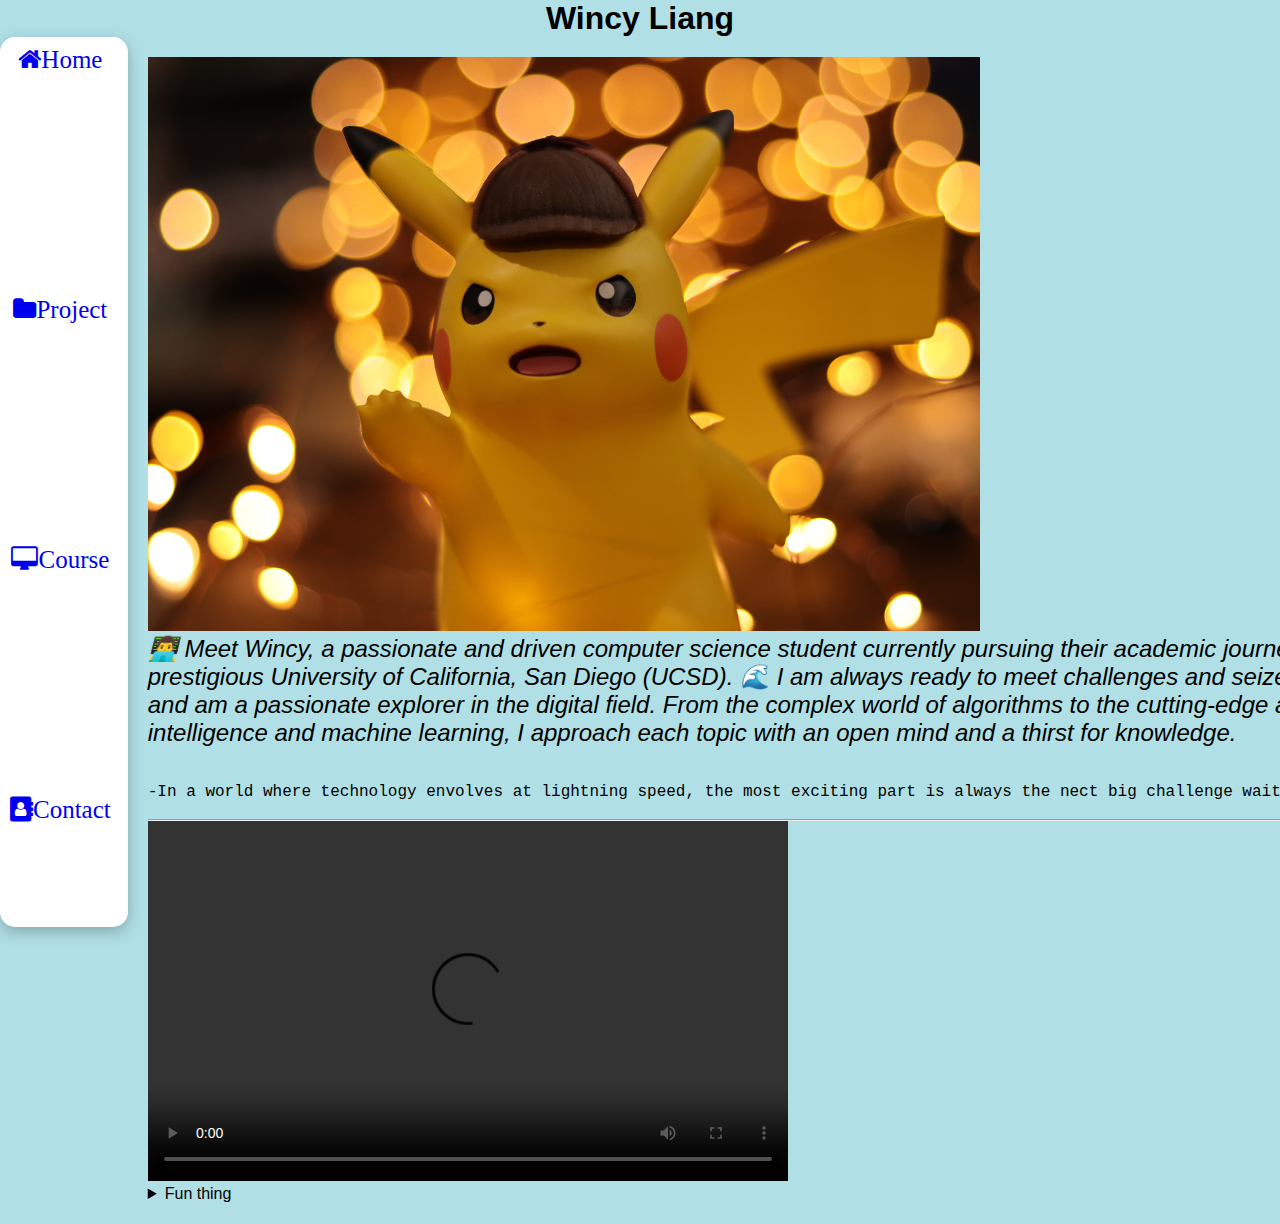
==== index.html @ c6b08d30 "copied from hw3" ====
<!DOCTYPE html>
<html lang="en">
    <head>
        <meta charset="UTF-8">
        <title>Homepage</title>
        <link rel="stylesheet" href="style.css"></style>
        <link rel="stylesheet" href="https://cdnjs.cloudflare.com/ajax/libs/font-awesome/4.7.0/css/font-awesome.min.css">
    </head>
    <body>
        <h1>Wincy Liang</h1>
        <section class="container">
            <section class="navigation">
                <nav>
                    <ul class="menu">
                        <li class="subli">
                            <a href="index.html"><i class="fa fa-home">Home</i><a>
                        </li>
                        <li class="subli">
                            <a href="project.html"><i class="fa fa-folder">Project</i></a>
                        </li>
    
                        <li class="subli">
                            <a href="course.html"><i class="fa fa-desktop">Course</i></a>
    
                        </li>
    
                        <li class="subli">
                            <a href="contact.html"><i class="fa fa-address-book">Contact</i></a>
    
                        </li>
    
    
                    </ul>
    
    
    
    
                </nav>
            </section>

            <section class="intro">
                <picture>
                    <source media="(max-width:640px)" srcset="tree.png">
                    <img src="pokemon.png" alt="pokemon" style="width:auto;">
                </picture>
        
                <p>       
                    👨‍💻 Meet Wincy, a passionate and driven computer science 
                    student currently pursuing their academic journey at the prestigious University of California, San Diego (UCSD). 🌊
                    I am always ready to meet challenges and seize opportunities, and am a passionate explorer in the digital field. 
                    From the complex world of algorithms to the cutting-edge areas of artificial intelligence and machine learning, 
                    I approach each topic with an open mind and a thirst for knowledge.
                </p>

                <br><br>
                <pre>-In a world where technology envolves at lightning speed, the most exciting part is always the nect big challenge waiting to be conquered.</pre>
                <br><hr>
                <video width="640" height="360" controls>
                    <source src="video.mp4" type="video/mp4">
                    Your browser does not support the video tag.
                </video>
                <details>
                    <summary>Fun thing</summary>
                    Enjoy a glimpse into my free time! This video captures moments of relaxation and entertainment, showcasing the things I love to do during my leisure hours.</p>
                </details>

    
            </section>

    
    
          
        </section>

    </body>
</html>
---- style.css ----
* {
    margin: 0;
    padding: 0;
    box-sizing: border-box;
}
:root {
    --main-color: #3498db;
    --secondary-color: #0749f2;
}
header {
    height: 20vmin; 
}

body {

    justify-content: center;
    align-items: center;
    text-align: center;
    background-color: powderblue;
    font-family: "PT Sans", Calibri, Tahoma, sans-serif;
}

.container {
    display: flex;
   
}

.navigation {
    width: 100pxpx;
    background-color: #fff;
    box-shadow: 0px 5px 15px rgba(0, 0, 0, 0.25);
    border-radius: 15px;
    display: flex;
    flex-direction: column;
    padding: 10px;
    height: 890px;
    transition: background-color 0.3s ease-in-out;
   
}

.navigation nav {
    flex: 1;
}

.menu {
    list-style: none;
}

.menu li{
    margin-bottom: 25vh;
}

.menu i {
    font-size: 25px;
    margin-right: 7px;
}

.intro {
    flex: 1;
    padding: 20px; 
    text-align: left;
}
.intro p{
    font-weight: 200;
    font-size: x-large;
    font-style: italic;
}
.intro pre{
    font-size: large;
}
/* Media queries */
@media only screen and (max-width: 640px) {
    .menu li{
        display: block;
        margin: 5px 0; /* Adjust the margin as needed */
    }
    .navigation{
        height: 150px;

    }
    .intro picture{
        max-width: 100%;
        height: auto;
    }
    .intro p{
        font-size: 14px;

        text-align: justify;
    }
}
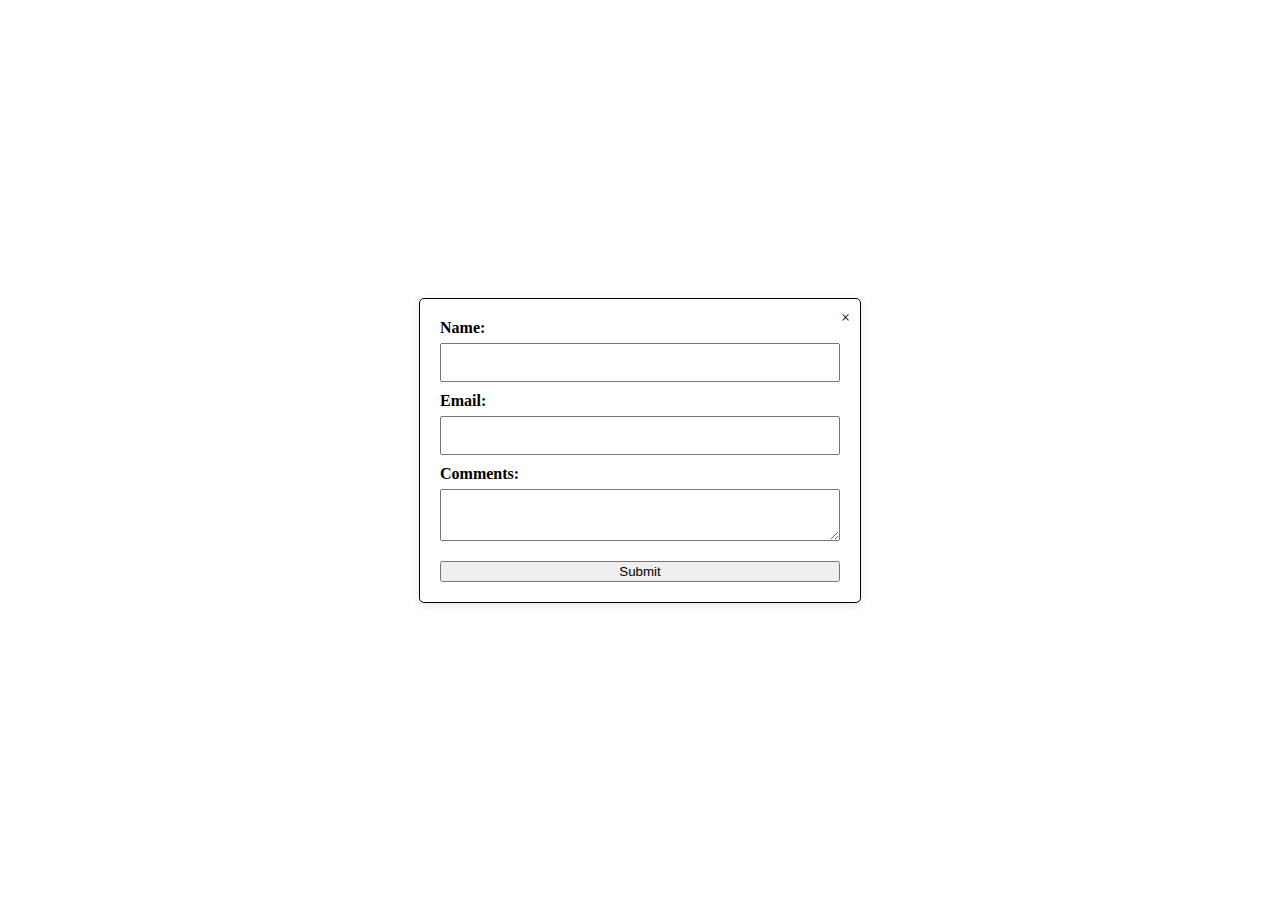
==== commit 0aed7078: "file renamed" ====
--- a/index.html
+++ b/index.html
@@ -1,76 +1,39 @@
 <!DOCTYPE html>
 <html lang="en">
-    <head>
-        <meta charset="UTF-8">
-        <title>Homepage</title>
-        <link rel="stylesheet" href="style.css"></style>
-        <link rel="stylesheet" href="https://cdnjs.cloudflare.com/ajax/libs/font-awesome/4.7.0/css/font-awesome.min.css">
-    </head>
-    <body>
-        <h1>Wincy Liang</h1>
-        <section class="container">
-            <section class="navigation">
-                <nav>
-                    <ul class="menu">
-                        <li class="subli">
-                            <a href="index.html"><i class="fa fa-home">Home</i><a>
-                        </li>
-                        <li class="subli">
-                            <a href="project.html"><i class="fa fa-folder">Project</i></a>
-                        </li>
+<head>
+    <meta charset="UTF-8">
+    <meta name="viewport" content="width=device-width, initial-scale=1.0">
+    <title>Contact Form</title>
+    <link rel="stylesheet" href="contact-form.css"></style>
+
+</head>
+<body>
+
+<div class="form-window">
+    <span class="close" onclick="closewindow()">&times;</span>
+
+    <form id="contact_form" action="https://httpbin.org" method="post">
+        <label for="name">Name:</label>
+        <input type="text" id="name" name="name" required>
     
-                        <li class="subli">
-                            <a href="course.html"><i class="fa fa-desktop">Course</i></a>
+        <label for="email">Email:</label>
+        <input type="email" id="email" name="email" required>
     
-                        </li>
+        <label for="comments">Comments:</label>
+        <textarea id="comments" name="comments" required></textarea>
     
-                        <li class="subli">
-                            <a href="contact.html"><i class="fa fa-address-book">Contact</i></a>
+        <input type="hidden" id="possible_bot" name="possible_bot" value="true">
     
-                        </li>
+        <output id="error" for="name email comments"></output>
+        <output class="info" id="info_output"></output>
+    
+        <button type="submit">Submit</button>
+    </form>
     
     
-                    </ul>
-    
-    
-    
-    
-                </nav>
-            </section>
+</div>
+<script src="script.js"></script>
 
-            <section class="intro">
-                <picture>
-                    <source media="(max-width:640px)" srcset="tree.png">
-                    <img src="pokemon.png" alt="pokemon" style="width:auto;">
-                </picture>
-        
-                <p>       
-                    👨‍💻 Meet Wincy, a passionate and driven computer science 
-                    student currently pursuing their academic journey at the prestigious University of California, San Diego (UCSD). 🌊
-                    I am always ready to meet challenges and seize opportunities, and am a passionate explorer in the digital field. 
-                    From the complex world of algorithms to the cutting-edge areas of artificial intelligence and machine learning, 
-                    I approach each topic with an open mind and a thirst for knowledge.
-                </p>
 
-                <br><br>
-                <pre>-In a world where technology envolves at lightning speed, the most exciting part is always the nect big challenge waiting to be conquered.</pre>
-                <br><hr>
-                <video width="640" height="360" controls>
-                    <source src="video.mp4" type="video/mp4">
-                    Your browser does not support the video tag.
-                </video>
-                <details>
-                    <summary>Fun thing</summary>
-                    Enjoy a glimpse into my free time! This video captures moments of relaxation and entertainment, showcasing the things I love to do during my leisure hours.</p>
-                </details>
-
-    
-            </section>
-
-    
-    
-          
-        </section>
-
-    </body>
-</html>+</body>
+</html>
--- a/contact-form.css
+++ b/contact-form.css
@@ -0,0 +1,48 @@
+body{
+    display: flex;
+    justify-content: center;
+    align-items: center;
+    height: 100vh;
+    margin:0;
+}
+
+.form-window{
+    position: relative;
+    max-width: 400px;
+    width:100%;
+    padding:20px;
+    border:1px solid;
+    border-radius: 5px;
+    box-shadow: 0 2px 10px rgba(0,0,0,0.1);
+
+}
+
+.close{
+    position:absolute;
+    top:10px;
+    right:10px;
+    cursor:pointer;
+}
+form{
+    display: flex;
+    flex-direction: column;
+    max-width: 500px;
+    width: 100%;
+}
+label{
+    margin-bottom: 6px;
+    font-weight: bold;
+
+}
+
+input, textarea{
+    padding: 10px;
+    margin-bottom: 10px;
+}
+output{
+    color:red;
+    margin-bottom: 5px;
+}
+output.info{
+    color:green;
+}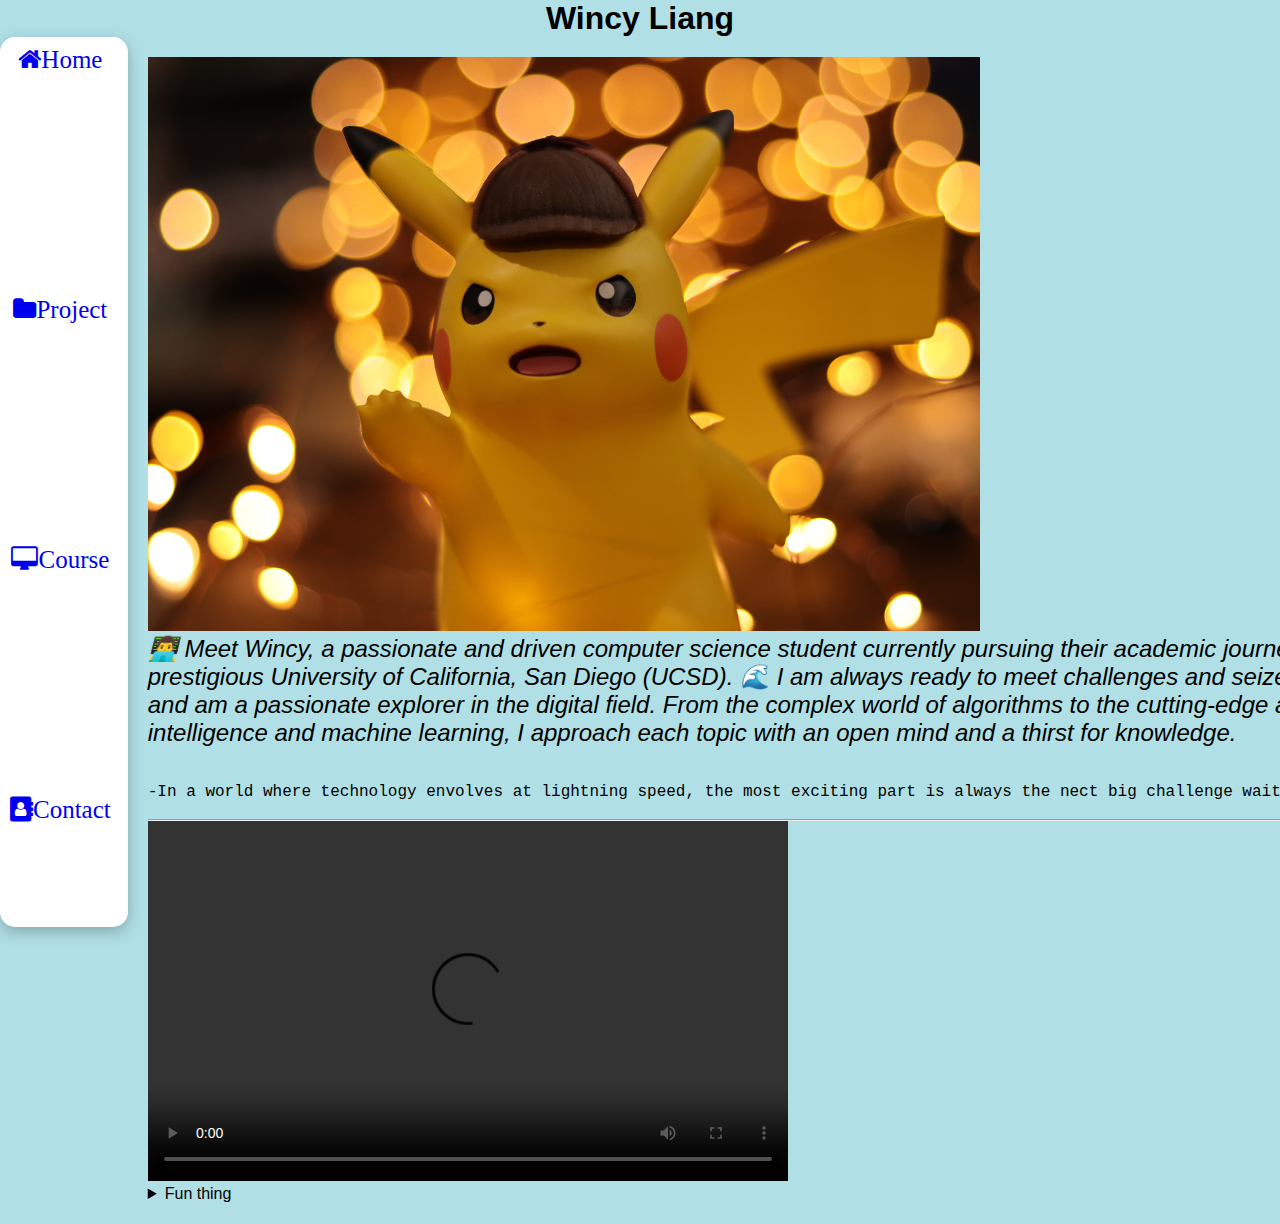
==== commit a0785d94: "file renamed" ====
--- a/index.html
+++ b/index.html
@@ -1,39 +1,76 @@
 <!DOCTYPE html>
 <html lang="en">
-<head>
-    <meta charset="UTF-8">
-    <meta name="viewport" content="width=device-width, initial-scale=1.0">
-    <title>Contact Form</title>
-    <link rel="stylesheet" href="contact-form.css"></style>
-
-</head>
-<body>
-
-<div class="form-window">
-    <span class="close" onclick="closewindow()">&times;</span>
-
-    <form id="contact_form" action="https://httpbin.org" method="post">
-        <label for="name">Name:</label>
-        <input type="text" id="name" name="name" required>
+    <head>
+        <meta charset="UTF-8">
+        <title>Homepage</title>
+        <link rel="stylesheet" href="style.css"></style>
+        <link rel="stylesheet" href="https://cdnjs.cloudflare.com/ajax/libs/font-awesome/4.7.0/css/font-awesome.min.css">
+    </head>
+    <body>
+        <h1>Wincy Liang</h1>
+        <section class="container">
+            <section class="navigation">
+                <nav>
+                    <ul class="menu">
+                        <li class="subli">
+                            <a href="index.html"><i class="fa fa-home">Home</i><a>
+                        </li>
+                        <li class="subli">
+                            <a href="project.html"><i class="fa fa-folder">Project</i></a>
+                        </li>
     
-        <label for="email">Email:</label>
-        <input type="email" id="email" name="email" required>
+                        <li class="subli">
+                            <a href="course.html"><i class="fa fa-desktop">Course</i></a>
     
-        <label for="comments">Comments:</label>
-        <textarea id="comments" name="comments" required></textarea>
+                        </li>
     
-        <input type="hidden" id="possible_bot" name="possible_bot" value="true">
+                        <li class="subli">
+                            <a href="contact.html"><i class="fa fa-address-book">Contact</i></a>
     
-        <output id="error" for="name email comments"></output>
-        <output class="info" id="info_output"></output>
-    
-        <button type="submit">Submit</button>
-    </form>
+                        </li>
     
     
-</div>
-<script src="script.js"></script>
+                    </ul>
+    
+    
+    
+    
+                </nav>
+            </section>
 
+            <section class="intro">
+                <picture>
+                    <source media="(max-width:640px)" srcset="tree.png">
+                    <img src="pokemon.png" alt="pokemon" style="width:auto;">
+                </picture>
+        
+                <p>       
+                    👨‍💻 Meet Wincy, a passionate and driven computer science 
+                    student currently pursuing their academic journey at the prestigious University of California, San Diego (UCSD). 🌊
+                    I am always ready to meet challenges and seize opportunities, and am a passionate explorer in the digital field. 
+                    From the complex world of algorithms to the cutting-edge areas of artificial intelligence and machine learning, 
+                    I approach each topic with an open mind and a thirst for knowledge.
+                </p>
 
-</body>
-</html>
+                <br><br>
+                <pre>-In a world where technology envolves at lightning speed, the most exciting part is always the nect big challenge waiting to be conquered.</pre>
+                <br><hr>
+                <video width="640" height="360" controls>
+                    <source src="video.mp4" type="video/mp4">
+                    Your browser does not support the video tag.
+                </video>
+                <details>
+                    <summary>Fun thing</summary>
+                    Enjoy a glimpse into my free time! This video captures moments of relaxation and entertainment, showcasing the things I love to do during my leisure hours.</p>
+                </details>
+
+    
+            </section>
+
+    
+    
+          
+        </section>
+
+    </body>
+</html>--- a/style.css
+++ b/style.css
@@ -0,0 +1,92 @@
+* {
+    margin: 0;
+    padding: 0;
+    box-sizing: border-box;
+}
+:root {
+    --main-color: #3498db;
+    --secondary-color: #0749f2;
+}
+header {
+    height: 20vmin; 
+}
+
+body {
+
+    justify-content: center;
+    align-items: center;
+    text-align: center;
+    background-color: powderblue;
+    font-family: "PT Sans", Calibri, Tahoma, sans-serif;
+}
+
+.container {
+    display: flex;
+   
+}
+
+.navigation {
+    width: 100pxpx;
+    background-color: #fff;
+    box-shadow: 0px 5px 15px rgba(0, 0, 0, 0.25);
+    border-radius: 15px;
+    display: flex;
+    flex-direction: column;
+    padding: 10px;
+    height: 890px;
+    transition: background-color 0.3s ease-in-out;
+   
+}
+
+.navigation nav {
+    flex: 1;
+}
+
+.menu {
+    list-style: none;
+}
+
+.menu li{
+    margin-bottom: 25vh;
+}
+
+.menu i {
+    font-size: 25px;
+    margin-right: 7px;
+}
+
+.intro {
+    flex: 1;
+    padding: 20px; 
+    text-align: left;
+}
+.intro p{
+    font-weight: 200;
+    font-size: x-large;
+    font-style: italic;
+}
+.intro pre{
+    font-size: large;
+}
+/* Media queries */
+@media only screen and (max-width: 640px) {
+    .menu li{
+        display: block;
+        margin: 5px 0; /* Adjust the margin as needed */
+    }
+    .navigation{
+        height: 150px;
+
+    }
+    .intro picture{
+        max-width: 100%;
+        height: auto;
+    }
+    .intro p{
+        font-size: 14px;
+
+        text-align: justify;
+    }
+}
+
+
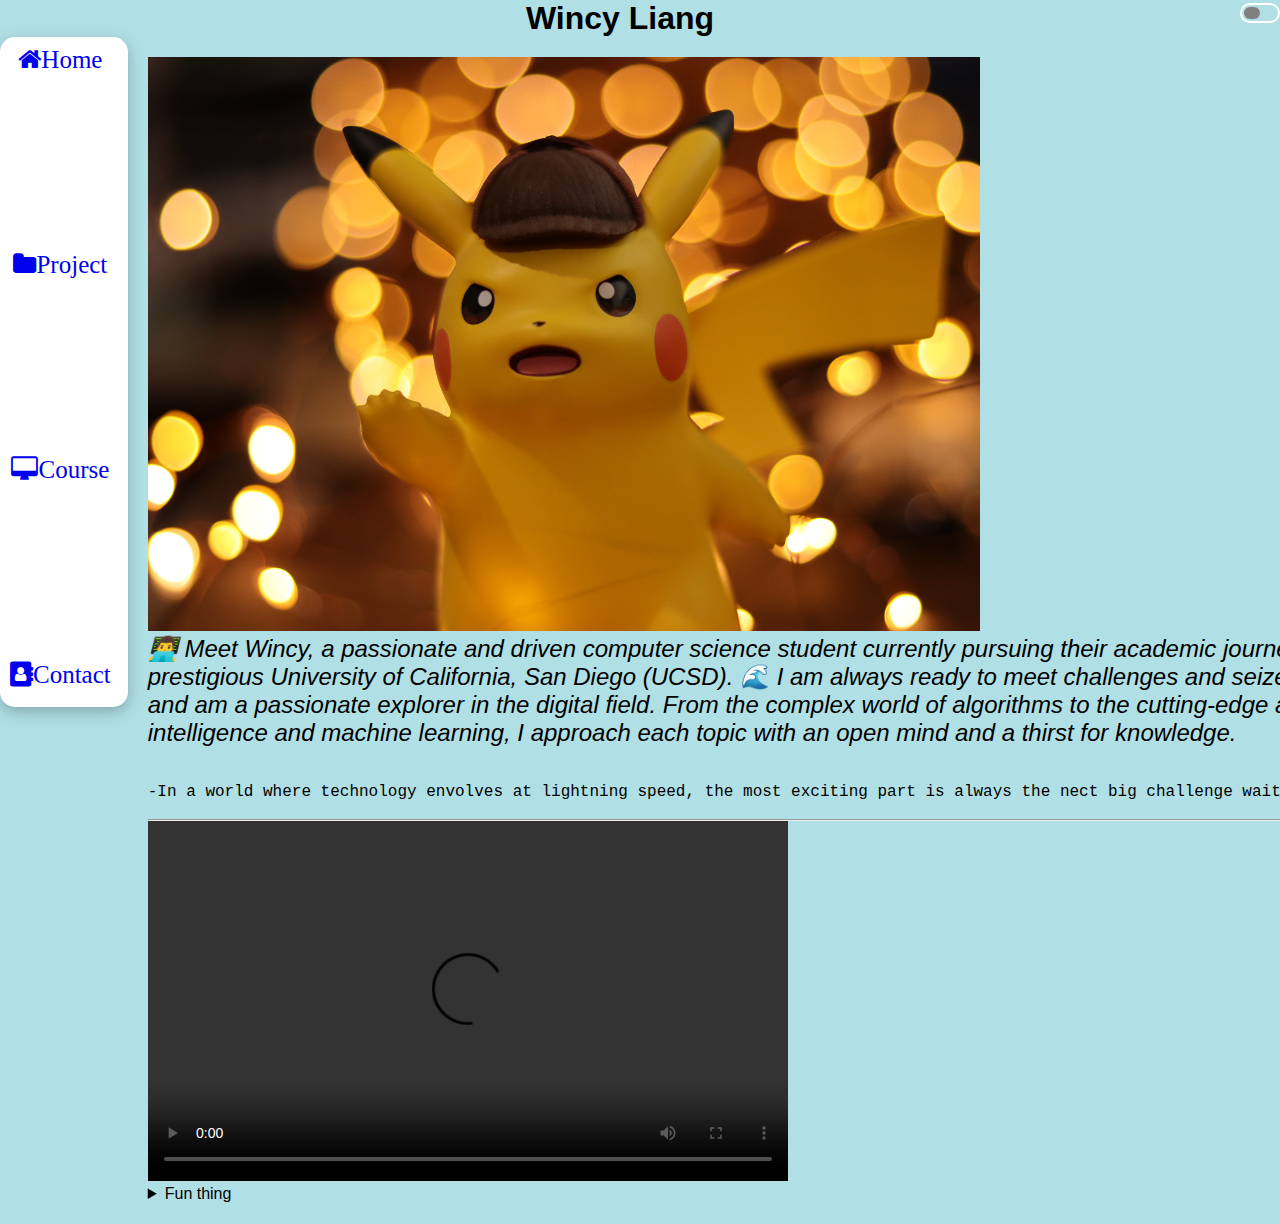
==== commit 4a54c34b: "theme change switch added" ====
--- a/index.html
+++ b/index.html
@@ -8,6 +8,11 @@
     </head>
     <body>
         <h1>Wincy Liang</h1>
+
+        <span id="switch">
+            <input type="checkbox" id="switch-input" class="switch-input">
+            <label for="switch-input" class="switch-label"></label>
+        </span>
         <section class="container">
             <section class="navigation">
                 <nav>
@@ -39,10 +44,15 @@
             </section>
 
             <section class="intro">
+
+         
                 <picture>
                     <source media="(max-width:640px)" srcset="tree.png">
                     <img src="pokemon.png" alt="pokemon" style="width:auto;">
                 </picture>
+               
+        
+        
         
                 <p>       
                     👨‍💻 Meet Wincy, a passionate and driven computer science 
@@ -67,10 +77,21 @@
     
             </section>
 
+           
+    
+
     
     
           
         </section>
+        <script>
+            document.querySelector("#switch-input").addEventListener("click",()=>{
+                document.body.classList.toggle("dark");
+                console.log("clicked");
+        });
+
+        </script>
+
 
     </body>
 </html>--- a/style.css
+++ b/style.css
@@ -3,15 +3,12 @@
     padding: 0;
     box-sizing: border-box;
 }
-:root {
-    --main-color: #3498db;
-    --secondary-color: #0749f2;
-}
+
 header {
     height: 20vmin; 
 }
 
-body {
+body{
 
     justify-content: center;
     align-items: center;
@@ -20,20 +17,68 @@
     font-family: "PT Sans", Calibri, Tahoma, sans-serif;
 }
 
+body .dark{
+    background-color: rgb(37, 49, 50);
+    
+}
+
+
+h1{
+    display: inline-block;
+    
+}
+/*switch style*/
+#switch{
+    float:right;
+    width: 40px;
+    margin-top: 3px;
+
+}
+.switch-input{
+    display: none;
+}
+.switch-label{
+    
+    width: 40px;
+    height: 20px;
+    border: 2px solid white;
+    border-radius: 10px;
+    display: block;
+    padding: 2px;
+    box-sizing: border-box;
+
+}
+.switch-label::after{
+    display: block;
+    content: "";
+    width: 50%;
+    height: 100%;
+    position: relative;
+    left: 0;
+    background-color: gray;
+    border-radius: 30px;
+    transition: all 0.2s ease-in;
+}
+
+.switch-input:checked + .switch-label::after{
+    left: 50%;
+}
+
 .container {
     display: flex;
    
 }
 
+
 .navigation {
-    width: 100pxpx;
+    width: 130px;
     background-color: #fff;
     box-shadow: 0px 5px 15px rgba(0, 0, 0, 0.25);
     border-radius: 15px;
     display: flex;
     flex-direction: column;
     padding: 10px;
-    height: 890px;
+    height: 670px;
     transition: background-color 0.3s ease-in-out;
    
 }
@@ -47,7 +92,7 @@
 }
 
 .menu li{
-    margin-bottom: 25vh;
+    margin-bottom: 20vh;
 }
 
 .menu i {
@@ -90,3 +135,78 @@
 }
 
 
+/*style for contact form*/
+.form-window{
+    margin-left: 280px;
+    margin-top: 100px;
+    position: relative;
+    max-width: 400px;
+    height:300px;
+    width:100%;
+    padding:15px;
+    border:1px solid;
+    border-radius: 5px;
+    box-shadow: 0 2px 10px rgba(0,0,0,0.1);
+
+}
+
+.close-form{
+    position:absolute;
+    top:5px;
+    right:10px;
+    cursor:pointer;
+}
+form{
+    display: flex;
+    flex-direction: column;
+    max-width: 500px;
+    width: 100%;
+}
+label{
+    margin-bottom: 6px;
+    font-weight: bold;
+
+}
+
+#name, #email, #comments{
+    padding: 10px;
+    margin-bottom: 10px;
+
+}
+
+
+output{
+    color:red;
+    margin-bottom: 5px;
+}
+output.info{
+    color:green;
+}
+
+.fade-out{
+    animation: fadeOut 2s forwards;
+}
+
+
+@keyframes fadeOut{
+    from{
+        opacity: 1;
+    }
+    to{
+        opacity: 0;
+    }
+}
+
+.error {
+    border-color: red;
+}
+
+.error-message {
+    color: red;
+    margin-top: 5px;
+}
+
+.warning {
+    color: orange;
+}
+
